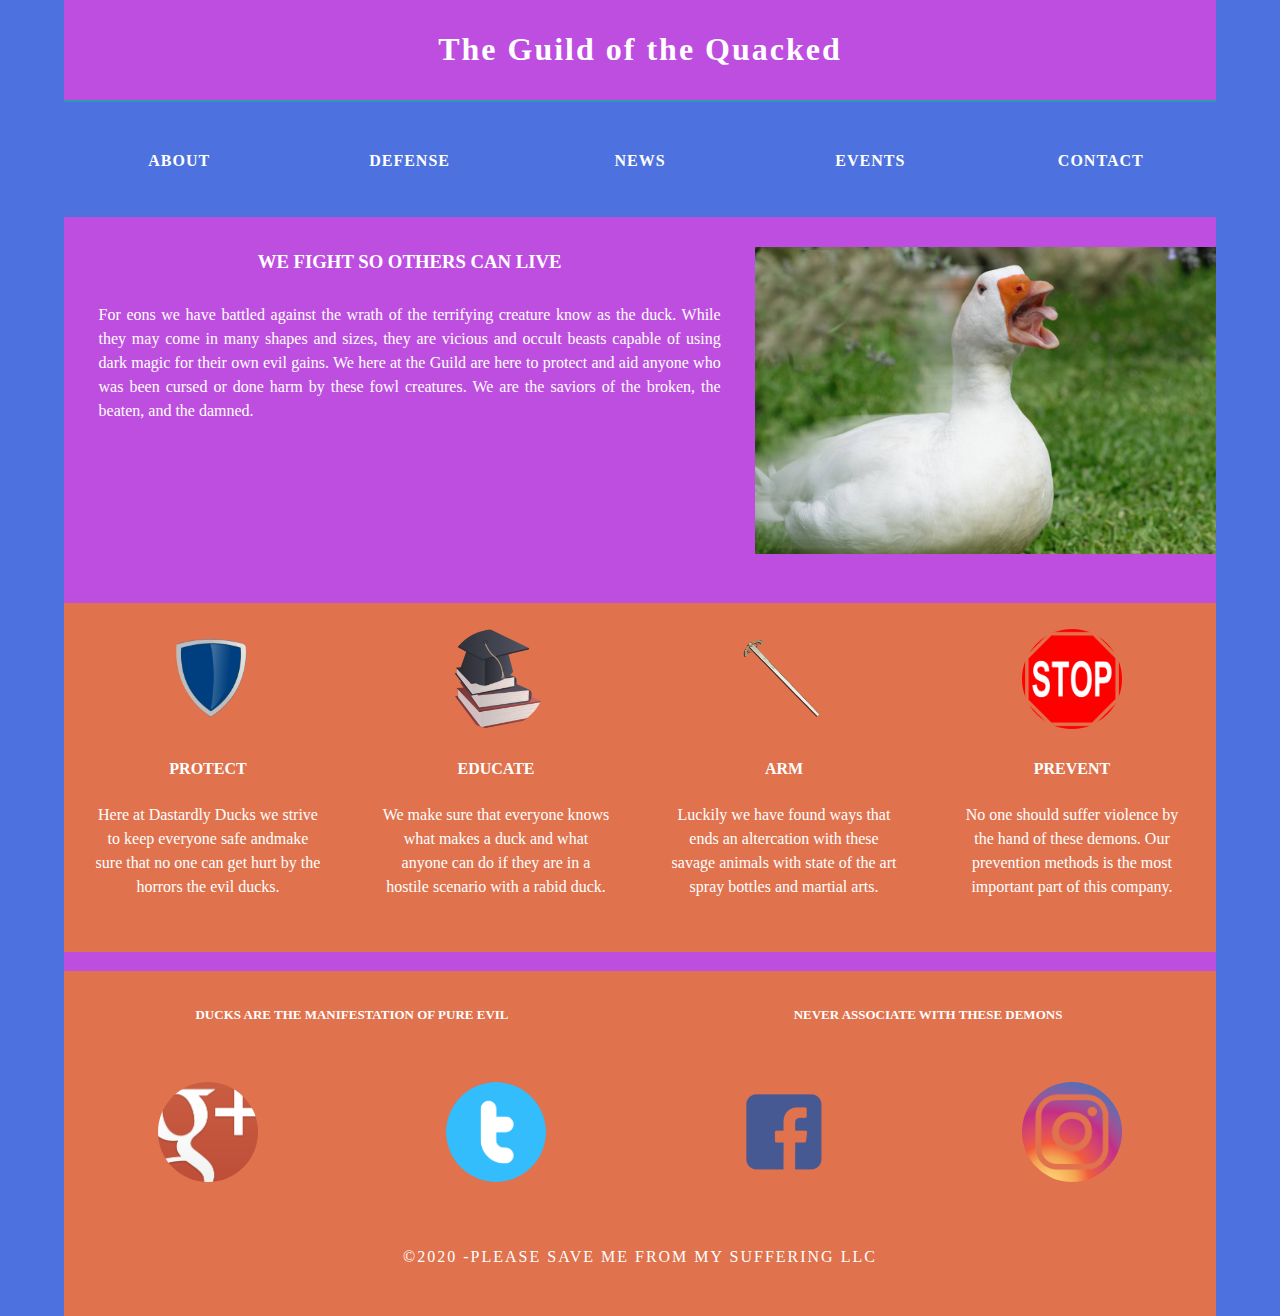
==== index.html @ 7c8a81c3 "123" ====
<!doctype html>
<html>
<head>
<meta charset="utf-8">
<meta http-equiv="X-UA-Compatible" content="IE=edge">
<meta name="viewport" content="width=device-width, initial-scale=1">
<title>Simple Theme</title>
<link href="css/multiColumnTemplate.css" rel="stylesheet" type="text/css">
<!-- HTML5 shim and Respond.js for IE8 support of HTML5 elements and media queries -->
<!-- WARNING: Respond.js doesn't work if you view the page via file:// -->
<!--[if lt IE 9]>
      <script src="https://oss.maxcdn.com/html5shiv/3.7.2/html5shiv.min.js"></script>
      <script src="https://oss.maxcdn.com/respond/1.4.2/respond.min.js"></script>
    <![endif]-->
</head>
<body>
<div class="container">
  <header>
    <div class="primary_header">
      <h1 class="title">The Guild of the Quacked</h1>
    </div>
    <nav class="secondary_header" id="menu">
      <ul>
        <a href="index.html"> <li>ABOUT</li> </a>
		<a href="defense.html"> <li>DEFENSE</li></a>
        <a href="news.html"> <li>NEWS</li></a>
        <a href="events.html"> <li>EVENTS</li></a>
        <a href="contact.html"> <li>CONTACT</li></a>
      </ul>
    </nav>
  </header>
  <section>
    <h2 class="noDisplay">Main Content</h2>
    <article class="left_article">
      <h3>We fight so others can live</h3>
      <p>For eons we have battled against the wrath of the terrifying creature know as the duck. While they may come in many shapes and sizes, they are vicious and occult beasts capable of using dark magic for their own evil gains. We here at the Guild are here to protect and aid anyone who was been cursed or done harm by these fowl creatures. We are the saviors of the broken, the beaten, and the damned.</p>
    </article>
    <aside class="right_article"><img src="images/really_angry_duck.jpg" alt="" width="512" height="96%" class="placeholder"/></aside>
  </section>
  <div class="row">
    <div class="columns">
      <p class="thumbnail_align"> <img src="images/Shield-PNG.png" alt="" class="thumbnail"/> </p>
      <h4>PROTECT </h4>
      <p>Here at Dastardly Ducks we strive to keep everyone safe andmake sure that no one can get hurt by the horrors the evil ducks.</p>
    </div>
    <div class="columns">
      <p class="thumbnail_align"> <img src="images/grad.png" alt="" class="thumbnail"/> </p>
      <h4>EDUCATE</h4>
      <p>We make sure that everyone knows what makes a duck and what anyone can do if they are in a hostile scenario with a rabid duck.</p>
    </div>
    <div class="columns">
      <p class="thumbnail_align"> <img src="images/sword-transparent-20.png" alt="" class="thumbnail"/> </p>
      <h4>ARM</h4>
      <p>Luckily we have found ways that ends an altercation with these savage animals with state of the art spray bottles and martial arts.</p>
    </div>
    <div class="columns">
      <p class="thumbnail_align"> <img src="images/stop_sign.png" alt="" class="thumbnail"/> </p>
      <h4>PREVENT</h4>
      <p>No one should suffer violence by the hand of these demons. Our prevention methods is the most important part of this company.</p>
    </div>
  </div>
  <div class="row blockDisplay">
    <div class="column_half left_half">
      <h2 class="column_title">DUCKS ARE THE MANIFESTATION OF PURE EVIL</h2>
    </div>
    <div class="column_half right_half">
      <h2 class="column_title">NEVER ASSOCIATE WITH THESE DEMONS</h2>
    </div>
  </div>
  <div class="social">
    <p class="social_icon"><img src="images/371931.png" width="209" alt="" class="thumbnail"/></p>
    <p class="social_icon"><img src="images/Twitter-High-Quality-PNG.png" alt="" width="1867" height="1833" class="thumbnail"/></p>
    <p class="social_icon"><img src="images/facebook-png-transparent-background-5.png" width="1600" alt="" class="thumbnail"/></p>
    <p class="social_icon"><img src="images/instagram-transparent-png-20.png" width="1024" alt="" class="thumbnail"/></p>
  </div>
  <footer class="secondary_header footer">
    <div class="copyright">&copy;2020 -<strong>PLEASE SAVE ME FROM MY SUFFERING LLC</strong></div>
  </footer>
</div>
</body>
</html>
---- css/multiColumnTemplate.css ----
@charset "UTF-8";
.container {
    background-color: #BE4EE0;
    width: 90%;
    margin-left: auto;
    margin-right: auto;
    border-bottom-width: 0px;
    padding-left: 0px;
    padding-top: 0px;
    padding-right: 0px;
    padding-bottom: 0px;
    text-align: center;
}
.row {
    width: 100%;
    margin-top: 0px;
    margin-right: 0px;
    margin-bottom: 0px;
    margin-left: 0px;
    padding-top: 0px;
    padding-right: 0px;
    padding-bottom: 0px;
    padding-left: 0px;
    display: inline-block;
    background-color: #BE4EE0;
}
.row.blockDisplay {
    display: block;
    background-color: #BE4EE0;
}
.column_half {
	width: 50%;
	float: left;
	margin-top: 0px;
}
.columns {
    width: 25%;
    float: left;
    font-family: "Source Sans Pro";
    color: #A5A5A5;
    line-height: 24px;
    padding-top: 10px;
    padding-bottom: 10px;
    text-align: justify;
    padding-left: 0px;
    padding-right: 0px;
    margin-left: 0px;
    margin-right: 0px;
    background-color: #e0724d;
    margin-top: 15px;
    margin-bottom: 15px;
    height: 329px;
}
.row .columns p {
    padding-left: 10%;
    padding-right: 10%;
    text-align: center;
    color: #FFFFFF;
}
.container .columns h4 {
    text-align: center;
    color: #FFFFFF;
}
.primary_header {
    width: 100%;
    background-color: #BE4EE0;
    padding-top: 10px;
    padding-bottom: 10px;
    clear: left;
    border-bottom: 2px solid #2C9AB7;
}
.secondary_header {
	width: 100%;
	padding-top: 50px;
	padding-bottom: 50px;
	background-color: #B3B3B3;
	clear: left;
}
.container .secondary_header ul {
	margin-top: 0%;
	margin-right: auto;
	margin-bottom: 0px;
	margin-left: auto;
	padding-top: 0px;
	padding-right: 0px;
	padding-bottom: 15px;
	padding-left: 0px;
	width: 100%;
}
.secondary_header ul li {
    list-style: none;
    float: left;
    margin-right: auto;
    margin-top: 0px;
    font-family: "Source Sans Pro";
    font-weight: bold;
    color: #FFFFFF;
    letter-spacing: 1px;
    margin-left: auto;
    text-align: center;
    width: 20%;
    transition: all 0.3s linear;
}
.secondary_header ul li:hover {
    color: #717070;
    cursor: pointer;
    border-width: thick;
    border-color: #FFFFFF;
}
.left_article {
    background-color: #BE4EE0;
    width: 60%;
    float: left;
    font-family: "Source Sans Pro";
    color: #343434;
    padding-bottom: 15px;
    margin-bottom: 30px;
}
.noDisplay {
	display: none;
}
.container .left_article h3 {
    padding-left: 5%;
    padding-right: 5%;
    margin-top: 5%;
    color: #FFFFFF;
    font-weight: bold;
    text-transform: uppercase;
}
.container .left_article p {
    padding-left: 5%;
    padding-right: 5%;
    text-align: justify;
    line-height: 24px;
    margin-top: 30px;
    margin-bottom: 15px;
    color: #FFFFFF;
}
.right_article {
    width: 40%;
    float: left;
    background-color: #BE4EE0;
}
.container .right_article ul {
	margin-top: 0px;
	margin-right: 0px;
	margin-bottom: 0px;
	margin-left: 0px;
	padding-top: 0px;
	padding-right: 0px;
	padding-bottom: 0px;
	padding-left: 0px;
}
.right_article ul li {
	font-family: "Source Sans Pro";
	list-style: none;
	text-align: center;
	background-color: #B3B3B3;
	width: 90%;
	margin-left: auto;
	margin-right: auto;
	margin-top: 10px;
	margin-bottom: 10px;
	padding-top: 15px;
	padding-bottom: 15px;
	color: #FFFFFF;
	font-weight: bold;
	border-radius: 0px;
	transition: all 0.3s linear;
	border-left: 5px solid #717070;
}
.right_article ul li:hover {
	background-color: #717070;
	cursor: pointer;
}
.footer {
    background-color: #E0724D;
}
.title {
    font-weight: bold;
    font-style: normal;
    font-family: "Source Sans Pro";
    text-align: center;
    color: #FFFFFF;
    letter-spacing: 2px;
}
.placeholder {
	/* [disabled]max-width: 400px;
*/
	/* [disabled]max-height: 200px;
*/
	width: 100%;
	padding-top: 30px;
	/* [disabled]padding-left: 19px;
*/
	padding-bottom: 30px;
	height: 100%;
}
.left_half {
    background-color: #e0724d;
    font-variant: normal;
    font-size: small;
}
.container .column_half.left_half h2 {
    color: #FFFFFF;
    font-family: "Source Sans Pro";
    text-align: center;
}
.right_half {
    background-color: #e0724d;
    color: #58E799;
    font-family: "Source Sans Pro";
    text-align: center;
    font-weight: bold;
}
.column_title {
    padding-top: 25px;
    padding-bottom: 25px;
    color: #FFFFFF;
    font-size: small;
}
.copyright {
    text-align: center;
    background-color: #e0724d;
    color: #FFFFFF;
    text-transform: uppercase;
    font-weight: lighter;
    letter-spacing: 2px;
    border-top-width: 2px;
    font-family: "Source Sans Pro";
}
body {
    margin-top: 0px;
    margin-right: 0px;
    margin-bottom: 0px;
    margin-left: 0px;
    background-color: #4d72e0;
}

@media (max-width: 320px) {
.secondary_header ul li {
	float: none;
	margin-top: 28px;
	margin-left: 0px;
	width: 100%;
}
.container .secondary_header ul {
	margin-top: 0px;
	margin-right: 0px;
	margin-bottom: 0px;
	margin-left: 0px;
	padding-top: 0px;
	padding-right: 0px;
	padding-bottom: 0px;
	padding-left: 0px;
	height: auto;
	width: 100%;
	text-align: center;
}
.secondary_header {
	margin-top: 0px;
	margin-right: 0px;
	margin-bottom: 0px;
	margin-left: 0px;
	padding-top: 1px;
	padding-bottom: 40px;
}
.left_article {
	width: 100%;
	height: auto;
}
.right_article {
	width: 100%;
	height: auto;
}
.placeholder {
	width: 100%;
	margin-top: 22PX;
	margin-right: 0px;
	margin-bottom: 22PX;
	margin-left: 0px;
	padding-top: 0px;
	padding-right: 0px;
	padding-bottom: 0px;
	padding-left: 0px;
	max-width: 400px;
	max-height: 200px;
	height: auto;
}
.columns {
	width: 100%;
	margin-top: 0px;
	margin-right: 0px;
	margin-bottom: 0px;
	margin-left: 0px;
	padding-top: 0PX;
	padding-right: 0PX;
	padding-bottom: 0PX;
	padding-left: 0PX;
}
.columns p {
	padding-left: 10px;
	padding-right: 10px;
}
.column_half.left_half {
	width: 100%;
}
.column_half.right_half {
	width: 100%;
}
.copyright {
	padding-top: 25px;
	padding-bottom: 0px;
	margin-bottom: 0px;
}
.container .left_article h3 {
	margin-top: 30px;
}
.social .social_icon img {
	width: 80%;
}
.container .secondary_header {
}
}

@media (min-width: 321px) and (max-width: 768px) {
.secondary_header ul li {
	float: none;
	margin-top: 28px;
	margin-left: 0px;
	width: 100%;
}
.container .secondary_header ul {
	margin-top: 0px;
	margin-right: 0px;
	margin-bottom: 0px;
	margin-left: 0px;
	padding-top: 0px;
	padding-right: 0px;
	padding-bottom: 0px;
	padding-left: 0px;
	height: auto;
	width: 100%;
	text-align: center;
}
.secondary_header {
	margin-top: 0px;
	margin-right: 0px;
	margin-bottom: 0px;
	margin-left: 0px;
	padding-top: 1px;
	padding-bottom: 40px;
}
.left_article {
	width: 100%;
	height: auto;
}
.right_article {
	width: 100%;
	height: auto;
	padding-bottom: 25px;
}
.placeholder {
	margin-top: 0px;
	margin-right: 0px;
	margin-bottom: 0px;
	margin-left: 0px;
	padding-top: 0px;
	padding-right: 0px;
	padding-bottom: 0px;
	padding-left: 0px;
	width: 100%;
	max-width: 100%;
	height: auto;
	max-height: 100%;
}
.columns {
	width: 100%;
	margin-top: 6px;
	margin-right: 0px;
	margin-bottom: 6px;
	margin-left: 0px;
	padding-top: 0px;
	padding-right: 0px;
	padding-bottom: 0px;
	padding-left: 0px;
}
.columns p {
	padding-left: 14px;
	padding-right: 14px;
}
.column_half.left_half {
	width: 100%;
}
.column_half.right_half {
	width: 100%;
}
}

@media (min-width: 769px) and (max-width: 1000px) {
.secondary_header {
	overflow: auto;
	padding-top: 30px;
	padding-bottom: 30px;
}
.secondary_header ul li {
	margin-top: 10px;
	margin-right: 7%;
	margin-bottom: 10px;
	margin-left: 7%;
}
.left_article {
	height: auto;
}
.right_article {
	height: auto;
	padding-bottom: 27px;
}
.placeholder {
	width: 100%;
	margin-left: 0px;
	margin-right: 0px;
	padding-left: 0px;
	padding-right: 0px;
}
.columns {
	width: 50%;
	float: left;
	padding-left: 0px;
	padding-top: 0px;
	padding-right: 0px;
	padding-bottom: 0px;
}
.container .columns p {
	padding-left: 25px;
	padding-right: 25px;
}
}

@media (min-width: 1001px) {
}
.thumbnail {
	width: 100px;
	border-radius: 200px;
	height: 100px;
	margin-left: auto;
}
.thumbnail_align {
	text-align: center;
}
.social {
    text-align: center;
    margin-right: 0px;
    margin-bottom: 0px;
    margin-left: 0px;
    width: 100%;
    background-color: #e0724d;
    clear: both;
    overflow: auto;
}
.social_icon {
	width: 25%;
	text-align: center;
	float: left;
	transition: all 0.3s linear;
	line-height: 0px;
	padding-top: 7px;
}
.container .social .social_icon:hover {
	cursor: pointer;
	opacity: 0.5;
}
#menu {
    background-color: #4d72e0;




}
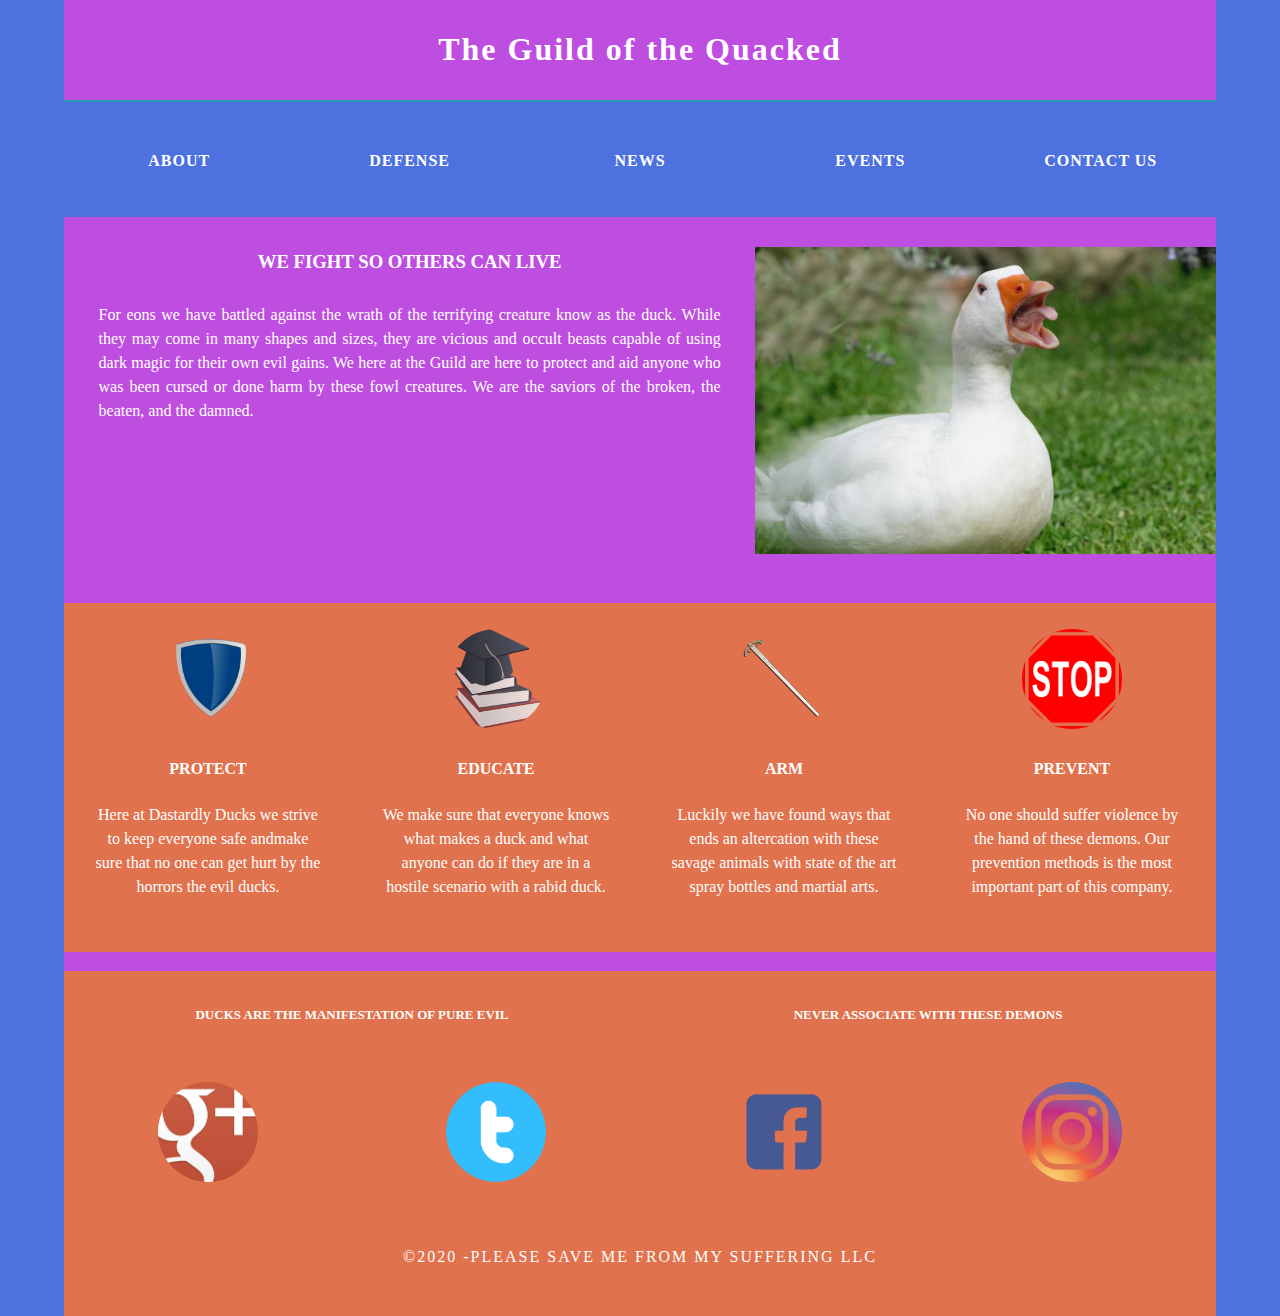
==== commit fcd17919: "f u" ====
--- a/index.html
+++ b/index.html
@@ -25,7 +25,7 @@
 		<a href="defense.html"> <li>DEFENSE</li></a>
         <a href="news.html"> <li>NEWS</li></a>
         <a href="events.html"> <li>EVENTS</li></a>
-        <a href="contact.html"> <li>CONTACT</li></a>
+        <a href="contact_us.html"> <li>CONTACT US</li></a>
       </ul>
     </nav>
   </header>
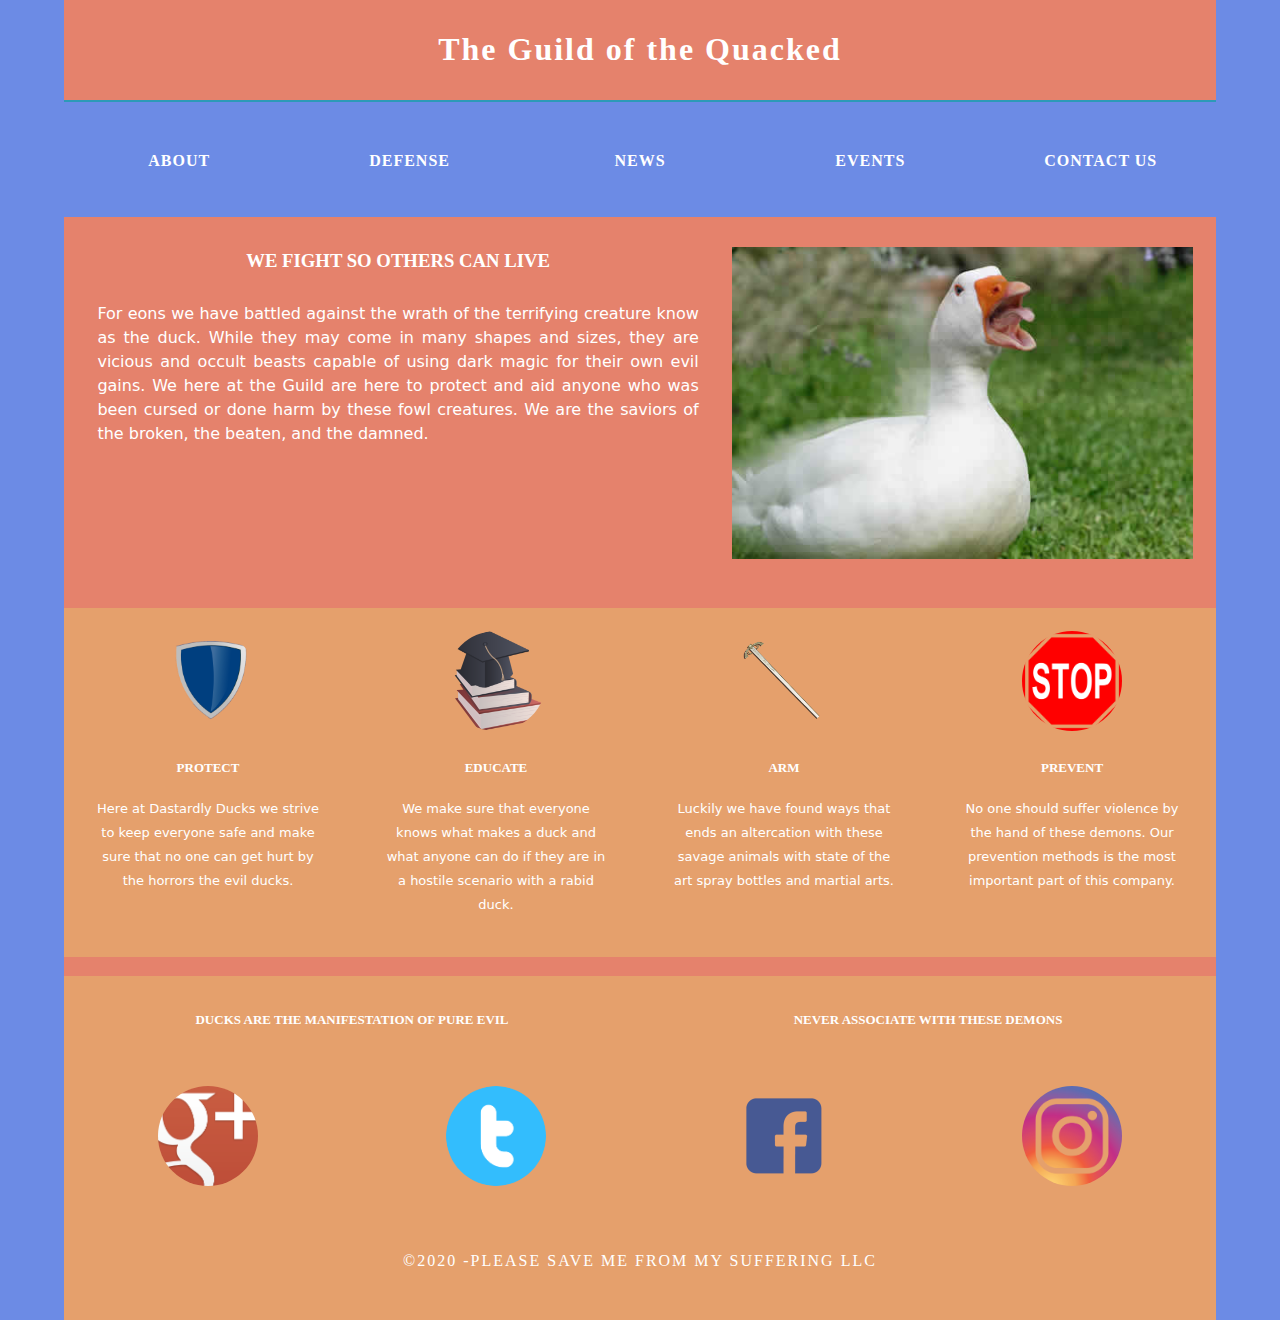
==== commit c530b9f8: "3.521023." ====
--- a/index.html
+++ b/index.html
@@ -4,8 +4,19 @@
 <meta charset="utf-8">
 <meta http-equiv="X-UA-Compatible" content="IE=edge">
 <meta name="viewport" content="width=device-width, initial-scale=1">
-<title>Simple Theme</title>
+<title>The Guild of the Quacked</title>
 <link href="css/multiColumnTemplate.css" rel="stylesheet" type="text/css">
+<style type="text/css">
+.container .row .columns p {
+    font-family: Segoe, Segoe UI, DejaVu Sans, Trebuchet MS, Verdana, sans-serif;
+}
+.container section .left_article p {
+    font-family: Segoe, Segoe UI, DejaVu Sans, Trebuchet MS, Verdana, sans-serif;
+}
+.container section .left_article p {
+    font-family: Segoe, Segoe UI, DejaVu Sans, Trebuchet MS, Verdana, sans-serif;
+}
+</style>
 <!-- HTML5 shim and Respond.js for IE8 support of HTML5 elements and media queries -->
 <!-- WARNING: Respond.js doesn't work if you view the page via file:// -->
 <!--[if lt IE 9]>
@@ -35,13 +46,13 @@
       <h3>We fight so others can live</h3>
       <p>For eons we have battled against the wrath of the terrifying creature know as the duck. While they may come in many shapes and sizes, they are vicious and occult beasts capable of using dark magic for their own evil gains. We here at the Guild are here to protect and aid anyone who was been cursed or done harm by these fowl creatures. We are the saviors of the broken, the beaten, and the damned.</p>
     </article>
-    <aside class="right_article"><img src="images/really_angry_duck.jpg" alt="" width="512" height="96%" class="placeholder"/></aside>
+    <aside class="right_article"><img src="images/really_angry_duck.jpg" alt="" width="520" height="352" class="placeholder"/></aside>
   </section>
   <div class="row">
     <div class="columns">
       <p class="thumbnail_align"> <img src="images/Shield-PNG.png" alt="" class="thumbnail"/> </p>
       <h4>PROTECT </h4>
-      <p>Here at Dastardly Ducks we strive to keep everyone safe andmake sure that no one can get hurt by the horrors the evil ducks.</p>
+      <p>Here at Dastardly Ducks we strive to keep everyone safe and make sure that no one can get hurt by the horrors the evil ducks.</p>
     </div>
     <div class="columns">
       <p class="thumbnail_align"> <img src="images/grad.png" alt="" class="thumbnail"/> </p>
--- a/css/multiColumnTemplate.css
+++ b/css/multiColumnTemplate.css
@@ -1,6 +1,6 @@
 @charset "UTF-8";
 .container {
-    background-color: #BE4EE0;
+    background-color: #e5826c;
     width: 90%;
     margin-left: auto;
     margin-right: auto;
@@ -22,11 +22,11 @@
     padding-bottom: 0px;
     padding-left: 0px;
     display: inline-block;
-    background-color: #BE4EE0;
+    background-color: #e5826c;
 }
 .row.blockDisplay {
     display: block;
-    background-color: #BE4EE0;
+    background-color: #e5a06c;
 }
 .column_half {
 	width: 50%;
@@ -46,10 +46,11 @@
     padding-right: 0px;
     margin-left: 0px;
     margin-right: 0px;
-    background-color: #e0724d;
+    background-color: #e5a06c;
     margin-top: 15px;
     margin-bottom: 15px;
     height: 329px;
+    font-size: small;
 }
 .row .columns p {
     padding-left: 10%;
@@ -63,7 +64,7 @@
 }
 .primary_header {
     width: 100%;
-    background-color: #BE4EE0;
+    background-color: #e5826c;
     padding-top: 10px;
     padding-bottom: 10px;
     clear: left;
@@ -108,8 +109,8 @@
     border-color: #FFFFFF;
 }
 .left_article {
-    background-color: #BE4EE0;
-    width: 60%;
+    background-color: #e5826c;
+    width: 58%;
     float: left;
     font-family: "Source Sans Pro";
     color: #343434;
@@ -126,6 +127,7 @@
     color: #FFFFFF;
     font-weight: bold;
     text-transform: uppercase;
+    background-color: #e5826c;
 }
 .container .left_article p {
     padding-left: 5%;
@@ -139,7 +141,7 @@
 .right_article {
     width: 40%;
     float: left;
-    background-color: #BE4EE0;
+    background-color: #e5826c;
 }
 .container .right_article ul {
 	margin-top: 0px;
@@ -174,7 +176,7 @@
 	cursor: pointer;
 }
 .footer {
-    background-color: #E0724D;
+    background-color: #e5a06c;
 }
 .title {
     font-weight: bold;
@@ -185,19 +187,19 @@
     letter-spacing: 2px;
 }
 .placeholder {
-	/* [disabled]max-width: 400px;
+    /* [disabled]max-width: 400px;
 */
-	/* [disabled]max-height: 200px;
+    /* [disabled]max-height: 200px;
 */
-	width: 100%;
-	padding-top: 30px;
-	/* [disabled]padding-left: 19px;
+    width: 100%;
+    padding-top: 30px;
+    /* [disabled]padding-left: 19px;
 */
-	padding-bottom: 30px;
-	height: 100%;
+    padding-bottom: 30px;
+    height: 100%;
 }
 .left_half {
-    background-color: #e0724d;
+    background-color: #e5a06c;
     font-variant: normal;
     font-size: small;
 }
@@ -207,7 +209,7 @@
     text-align: center;
 }
 .right_half {
-    background-color: #e0724d;
+    background-color: #e5a06c;
     color: #58E799;
     font-family: "Source Sans Pro";
     text-align: center;
@@ -218,10 +220,12 @@
     padding-bottom: 25px;
     color: #FFFFFF;
     font-size: small;
+    background-color: #e5a06c;
+    border-color: #e5a06c;
 }
 .copyright {
     text-align: center;
-    background-color: #e0724d;
+    background-color: #e5a06c;
     color: #FFFFFF;
     text-transform: uppercase;
     font-weight: lighter;
@@ -234,7 +238,7 @@
     margin-right: 0px;
     margin-bottom: 0px;
     margin-left: 0px;
-    background-color: #4d72e0;
+    background-color: #6C8BE5;
 }
 
 @media (max-width: 320px) {
@@ -454,7 +458,7 @@
     margin-bottom: 0px;
     margin-left: 0px;
     width: 100%;
-    background-color: #e0724d;
+    background-color: #e5a06c;
     clear: both;
     overflow: auto;
 }
@@ -471,9 +475,9 @@
 	opacity: 0.5;
 }
 #menu {
-    background-color: #4d72e0;
-
-
-
-
-}
+    background-color: #6C8BE5;
+
+
+
+
+}
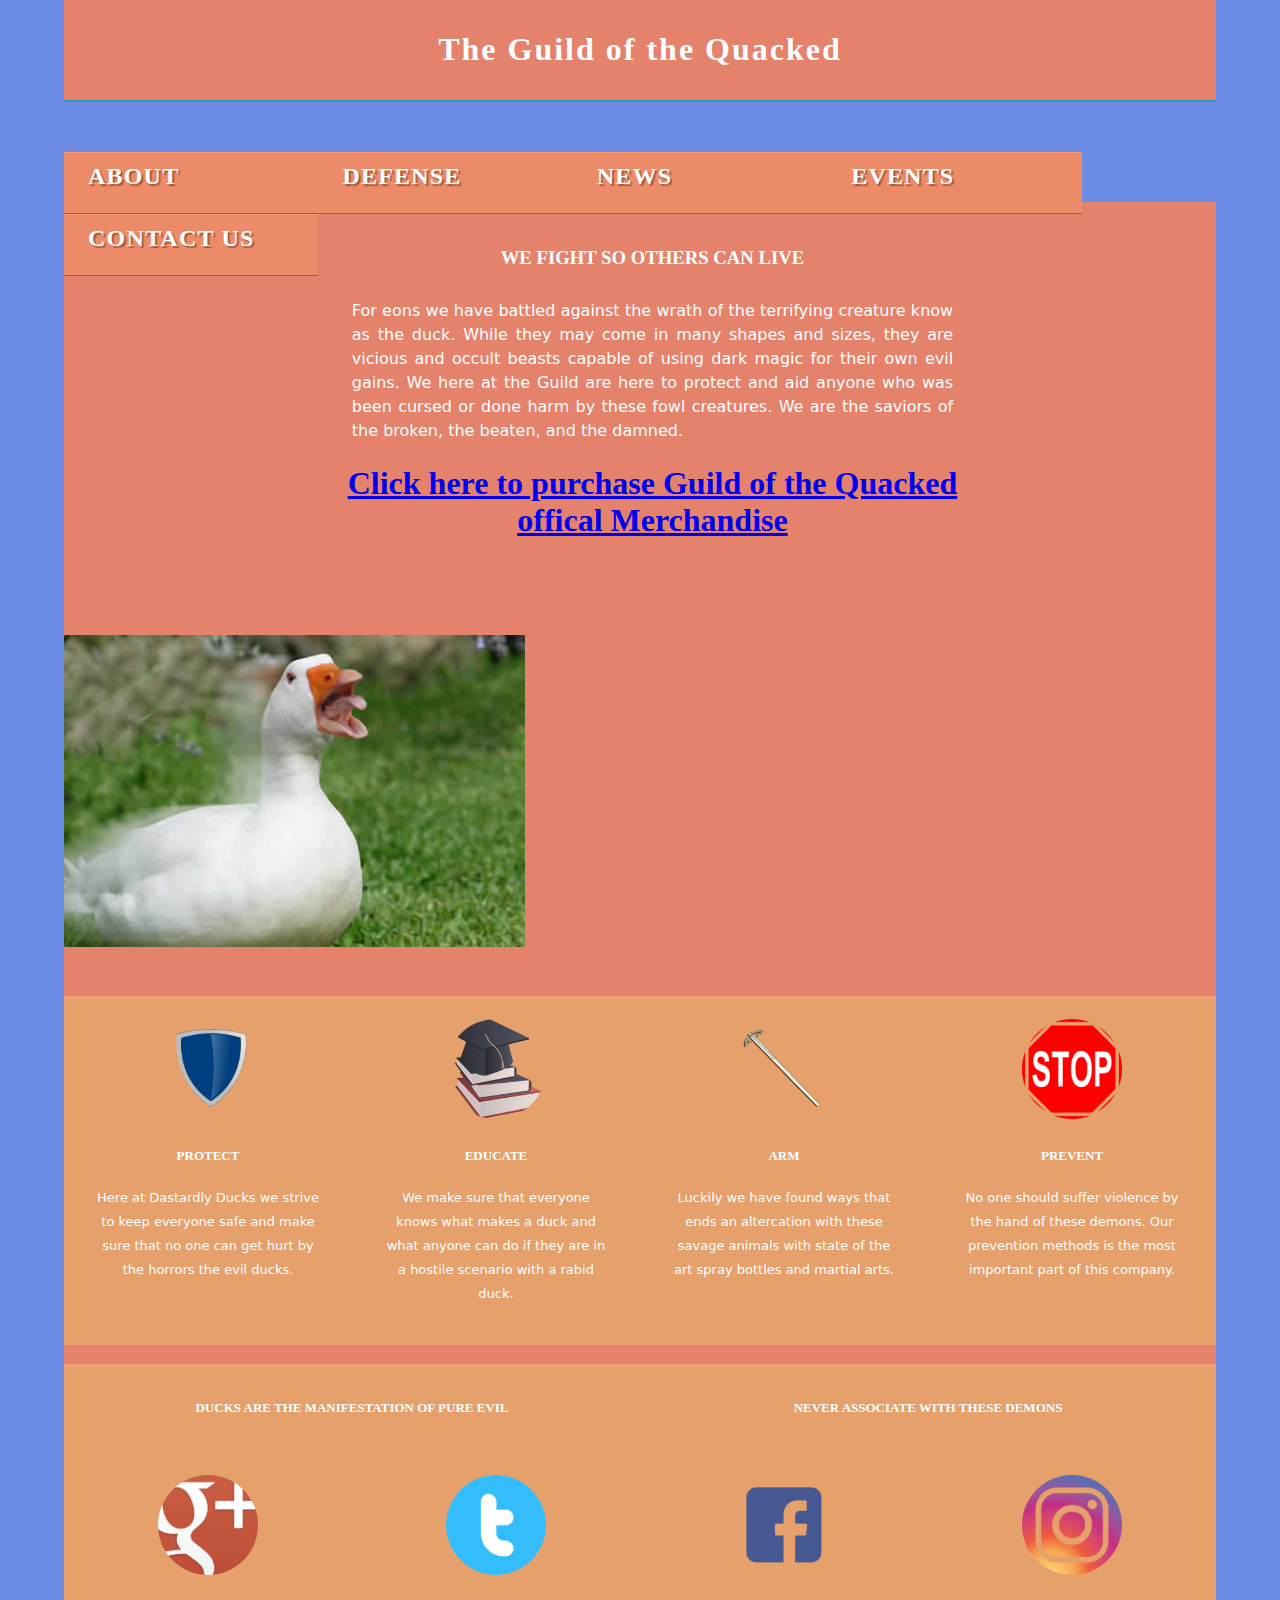
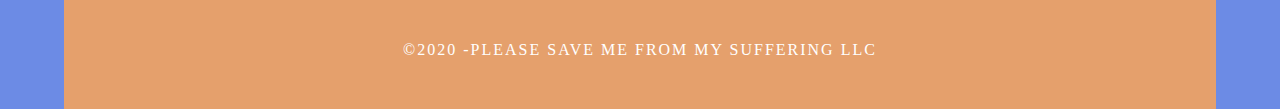
==== commit 3b5fcff1: "merchandise stuff" ====
--- a/index.html
+++ b/index.html
@@ -1,92 +1,100 @@
-<!doctype html>
-<html>
-<head>
-<meta charset="utf-8">
-<meta http-equiv="X-UA-Compatible" content="IE=edge">
-<meta name="viewport" content="width=device-width, initial-scale=1">
-<title>The Guild of the Quacked</title>
-<link href="css/multiColumnTemplate.css" rel="stylesheet" type="text/css">
-<style type="text/css">
-.container .row .columns p {
-    font-family: Segoe, Segoe UI, DejaVu Sans, Trebuchet MS, Verdana, sans-serif;
-}
-.container section .left_article p {
-    font-family: Segoe, Segoe UI, DejaVu Sans, Trebuchet MS, Verdana, sans-serif;
-}
-.container section .left_article p {
-    font-family: Segoe, Segoe UI, DejaVu Sans, Trebuchet MS, Verdana, sans-serif;
-}
-</style>
-<!-- HTML5 shim and Respond.js for IE8 support of HTML5 elements and media queries -->
-<!-- WARNING: Respond.js doesn't work if you view the page via file:// -->
-<!--[if lt IE 9]>
-      <script src="https://oss.maxcdn.com/html5shiv/3.7.2/html5shiv.min.js"></script>
-      <script src="https://oss.maxcdn.com/respond/1.4.2/respond.min.js"></script>
-    <![endif]-->
-</head>
-<body>
-<div class="container">
-  <header>
-    <div class="primary_header">
-      <h1 class="title">The Guild of the Quacked</h1>
-    </div>
-    <nav class="secondary_header" id="menu">
-      <ul>
-        <a href="index.html"> <li>ABOUT</li> </a>
-		<a href="defense.html"> <li>DEFENSE</li></a>
-        <a href="news.html"> <li>NEWS</li></a>
-        <a href="events.html"> <li>EVENTS</li></a>
-        <a href="contact_us.html"> <li>CONTACT US</li></a>
-      </ul>
-    </nav>
-  </header>
-  <section>
-    <h2 class="noDisplay">Main Content</h2>
-    <article class="left_article">
-      <h3>We fight so others can live</h3>
-      <p>For eons we have battled against the wrath of the terrifying creature know as the duck. While they may come in many shapes and sizes, they are vicious and occult beasts capable of using dark magic for their own evil gains. We here at the Guild are here to protect and aid anyone who was been cursed or done harm by these fowl creatures. We are the saviors of the broken, the beaten, and the damned.</p>
-    </article>
-    <aside class="right_article"><img src="images/really_angry_duck.jpg" alt="" width="520" height="352" class="placeholder"/></aside>
-  </section>
-  <div class="row">
-    <div class="columns">
-      <p class="thumbnail_align"> <img src="images/Shield-PNG.png" alt="" class="thumbnail"/> </p>
-      <h4>PROTECT </h4>
-      <p>Here at Dastardly Ducks we strive to keep everyone safe and make sure that no one can get hurt by the horrors the evil ducks.</p>
-    </div>
-    <div class="columns">
-      <p class="thumbnail_align"> <img src="images/grad.png" alt="" class="thumbnail"/> </p>
-      <h4>EDUCATE</h4>
-      <p>We make sure that everyone knows what makes a duck and what anyone can do if they are in a hostile scenario with a rabid duck.</p>
-    </div>
-    <div class="columns">
-      <p class="thumbnail_align"> <img src="images/sword-transparent-20.png" alt="" class="thumbnail"/> </p>
-      <h4>ARM</h4>
-      <p>Luckily we have found ways that ends an altercation with these savage animals with state of the art spray bottles and martial arts.</p>
-    </div>
-    <div class="columns">
-      <p class="thumbnail_align"> <img src="images/stop_sign.png" alt="" class="thumbnail"/> </p>
-      <h4>PREVENT</h4>
-      <p>No one should suffer violence by the hand of these demons. Our prevention methods is the most important part of this company.</p>
-    </div>
-  </div>
-  <div class="row blockDisplay">
-    <div class="column_half left_half">
-      <h2 class="column_title">DUCKS ARE THE MANIFESTATION OF PURE EVIL</h2>
-    </div>
-    <div class="column_half right_half">
-      <h2 class="column_title">NEVER ASSOCIATE WITH THESE DEMONS</h2>
-    </div>
-  </div>
-  <div class="social">
-    <p class="social_icon"><img src="images/371931.png" width="209" alt="" class="thumbnail"/></p>
-    <p class="social_icon"><img src="images/Twitter-High-Quality-PNG.png" alt="" width="1867" height="1833" class="thumbnail"/></p>
-    <p class="social_icon"><img src="images/facebook-png-transparent-background-5.png" width="1600" alt="" class="thumbnail"/></p>
-    <p class="social_icon"><img src="images/instagram-transparent-png-20.png" width="1024" alt="" class="thumbnail"/></p>
-  </div>
-  <footer class="secondary_header footer">
-    <div class="copyright">&copy;2020 -<strong>PLEASE SAVE ME FROM MY SUFFERING LLC</strong></div>
-  </footer>
-</div>
-</body>
-</html>
+<!doctype html>
+<html>
+<head>
+<meta charset="utf-8">
+<meta http-equiv="X-UA-Compatible" content="IE=edge">
+<meta name="viewport" content="width=device-width, initial-scale=1">
+<title>The Guild of the Quacked</title>
+<link href="css/multiColumnTemplate.css" rel="stylesheet" type="text/css">
+<style type="text/css">
+.container .row .columns p {
+    font-family: Segoe, Segoe UI, DejaVu Sans, Trebuchet MS, Verdana, sans-serif;
+}
+.container section .left_article p {
+    font-family: Segoe, Segoe UI, DejaVu Sans, Trebuchet MS, Verdana, sans-serif;
+}
+.container section .left_article p {
+    font-family: Segoe, Segoe UI, DejaVu Sans, Trebuchet MS, Verdana, sans-serif;
+}
+</style>
+
+
+<script>
+	
+</script>
+
+
+<!-- HTML5 shim and Respond.js for IE8 support of HTML5 elements and media queries -->
+<!-- WARNING: Respond.js doesn't work if you view the page via file:// -->
+<!--[if lt IE 9]>
+      <script src="https://oss.maxcdn.com/html5shiv/3.7.2/html5shiv.min.js"></script>
+      <script src="https://oss.maxcdn.com/respond/1.4.2/respond.min.js"></script>
+    <![endif]-->
+</head>
+<body>
+<div class="container">
+  <header>
+    <div class="primary_header">
+      <h1 class="title">The Guild of the Quacked</h1>
+    </div>
+    <nav class="secondary_header" id="menu">
+      <ul>
+        <a href="index.html"> <li>ABOUT</li> </a>
+		<a href="defense.html"> <li>DEFENSE</li></a>
+        <a href="news.html"> <li>NEWS</li></a>
+        <a href="events.html"> <li>EVENTS</li></a>
+        <a href="contact_us.html"> <li>CONTACT US</li></a>
+      </ul>
+    </nav>
+  </header>
+  <section>
+    <h2 class="noDisplay">Main Content</h2>
+    <article class="left_article">
+      <h3>We fight so others can live</h3>
+      <p>For eons we have battled against the wrath of the terrifying creature know as the duck. While they may come in many shapes and sizes, they are vicious and occult beasts capable of using dark magic for their own evil gains. We here at the Guild are here to protect and aid anyone who was been cursed or done harm by these fowl creatures. We are the saviors of the broken, the beaten, and the damned.</p>
+      <h1><a href="merchandise.html"> Click here to purchase Guild of the Quacked offical Merchandise</a></h1>
+    </article>
+    <aside class="right_article"><img src="images/really_angry_duck.jpg" alt="" width="520" height="352" class="placeholder"/></aside>
+  </section>
+  <div class="row">
+    <div class="columns">
+      <p class="thumbnail_align"> <img src="images/Shield-PNG.png" alt="" class="thumbnail"/> </p>
+      <h4>PROTECT </h4>
+      <p>Here at Dastardly Ducks we strive to keep everyone safe and make sure that no one can get hurt by the horrors the evil ducks.</p>
+    </div>
+    <div class="columns">
+      <p class="thumbnail_align"> <img src="images/grad.png" alt="" class="thumbnail"/> </p>
+      <h4>EDUCATE</h4>
+      <p>We make sure that everyone knows what makes a duck and what anyone can do if they are in a hostile scenario with a rabid duck.</p>
+    </div>
+    <div class="columns">
+      <p class="thumbnail_align"> <img src="images/sword-transparent-20.png" alt="" class="thumbnail"/> </p>
+      <h4>ARM</h4>
+      <p>Luckily we have found ways that ends an altercation with these savage animals with state of the art spray bottles and martial arts.</p>
+    </div>
+    <div class="columns">
+      <p class="thumbnail_align"> <img src="images/stop_sign.png" alt="" class="thumbnail"/> </p>
+      <h4>PREVENT</h4>
+      <p>No one should suffer violence by the hand of these demons. Our prevention methods is the most important part of this company.</p>
+    </div>
+  </div>
+  <div class="row blockDisplay">
+    <div class="column_half left_half">
+      <h2 class="column_title">DUCKS ARE THE MANIFESTATION OF PURE EVIL</h2>
+    </div>
+    <div class="column_half right_half">
+      <h2 class="column_title">NEVER ASSOCIATE WITH THESE DEMONS</h2>
+    </div>
+  </div>
+  <div class="social">
+    <p class="social_icon"><img src="images/371931.png" width="209" alt="" class="thumbnail"/></p>
+    <p class="social_icon"><img src="images/Twitter-High-Quality-PNG.png" alt="" width="1867" height="1833" class="thumbnail"/></p>
+    <p class="social_icon"><img src="images/facebook-png-transparent-background-5.png" width="1600" alt="" class="thumbnail"/></p>
+    <p class="social_icon"><img src="images/instagram-transparent-png-20.png" width="1024" alt="" class="thumbnail"/></p>
+  </div>
+  <footer class="secondary_header footer">
+    <div class="copyright">&copy;2020 -<strong>PLEASE SAVE ME FROM MY SUFFERING LLC</strong></div>
+  </footer>
+</div>
+</body>
+</html>
--- a/css/multiColumnTemplate.css
+++ b/css/multiColumnTemplate.css
@@ -1,483 +1,586 @@
-@charset "UTF-8";
-.container {
-    background-color: #e5826c;
-    width: 90%;
-    margin-left: auto;
-    margin-right: auto;
-    border-bottom-width: 0px;
-    padding-left: 0px;
-    padding-top: 0px;
-    padding-right: 0px;
-    padding-bottom: 0px;
-    text-align: center;
-}
-.row {
-    width: 100%;
-    margin-top: 0px;
-    margin-right: 0px;
-    margin-bottom: 0px;
-    margin-left: 0px;
-    padding-top: 0px;
-    padding-right: 0px;
-    padding-bottom: 0px;
-    padding-left: 0px;
-    display: inline-block;
-    background-color: #e5826c;
-}
-.row.blockDisplay {
-    display: block;
-    background-color: #e5a06c;
-}
-.column_half {
-	width: 50%;
-	float: left;
-	margin-top: 0px;
-}
-.columns {
-    width: 25%;
-    float: left;
-    font-family: "Source Sans Pro";
-    color: #A5A5A5;
-    line-height: 24px;
-    padding-top: 10px;
-    padding-bottom: 10px;
-    text-align: justify;
-    padding-left: 0px;
-    padding-right: 0px;
-    margin-left: 0px;
-    margin-right: 0px;
-    background-color: #e5a06c;
-    margin-top: 15px;
-    margin-bottom: 15px;
-    height: 329px;
-    font-size: small;
-}
-.row .columns p {
-    padding-left: 10%;
-    padding-right: 10%;
-    text-align: center;
-    color: #FFFFFF;
-}
-.container .columns h4 {
-    text-align: center;
-    color: #FFFFFF;
-}
-.primary_header {
-    width: 100%;
-    background-color: #e5826c;
-    padding-top: 10px;
-    padding-bottom: 10px;
-    clear: left;
-    border-bottom: 2px solid #2C9AB7;
-}
-.secondary_header {
-	width: 100%;
-	padding-top: 50px;
-	padding-bottom: 50px;
-	background-color: #B3B3B3;
-	clear: left;
-}
-.container .secondary_header ul {
-	margin-top: 0%;
-	margin-right: auto;
-	margin-bottom: 0px;
-	margin-left: auto;
-	padding-top: 0px;
-	padding-right: 0px;
-	padding-bottom: 15px;
-	padding-left: 0px;
-	width: 100%;
-}
-.secondary_header ul li {
-    list-style: none;
-    float: left;
-    margin-right: auto;
-    margin-top: 0px;
-    font-family: "Source Sans Pro";
-    font-weight: bold;
-    color: #FFFFFF;
-    letter-spacing: 1px;
-    margin-left: auto;
-    text-align: center;
-    width: 20%;
-    transition: all 0.3s linear;
-}
-.secondary_header ul li:hover {
-    color: #717070;
-    cursor: pointer;
-    border-width: thick;
-    border-color: #FFFFFF;
-}
-.left_article {
-    background-color: #e5826c;
-    width: 58%;
-    float: left;
-    font-family: "Source Sans Pro";
-    color: #343434;
-    padding-bottom: 15px;
-    margin-bottom: 30px;
-}
-.noDisplay {
-	display: none;
-}
-.container .left_article h3 {
-    padding-left: 5%;
-    padding-right: 5%;
-    margin-top: 5%;
-    color: #FFFFFF;
-    font-weight: bold;
-    text-transform: uppercase;
-    background-color: #e5826c;
-}
-.container .left_article p {
-    padding-left: 5%;
-    padding-right: 5%;
-    text-align: justify;
-    line-height: 24px;
-    margin-top: 30px;
-    margin-bottom: 15px;
-    color: #FFFFFF;
-}
-.right_article {
-    width: 40%;
-    float: left;
-    background-color: #e5826c;
-}
-.container .right_article ul {
-	margin-top: 0px;
-	margin-right: 0px;
-	margin-bottom: 0px;
-	margin-left: 0px;
-	padding-top: 0px;
-	padding-right: 0px;
-	padding-bottom: 0px;
-	padding-left: 0px;
-}
-.right_article ul li {
-	font-family: "Source Sans Pro";
-	list-style: none;
-	text-align: center;
-	background-color: #B3B3B3;
-	width: 90%;
-	margin-left: auto;
-	margin-right: auto;
-	margin-top: 10px;
-	margin-bottom: 10px;
-	padding-top: 15px;
-	padding-bottom: 15px;
-	color: #FFFFFF;
-	font-weight: bold;
-	border-radius: 0px;
-	transition: all 0.3s linear;
-	border-left: 5px solid #717070;
-}
-.right_article ul li:hover {
-	background-color: #717070;
-	cursor: pointer;
-}
-.footer {
-    background-color: #e5a06c;
-}
-.title {
-    font-weight: bold;
-    font-style: normal;
-    font-family: "Source Sans Pro";
-    text-align: center;
-    color: #FFFFFF;
-    letter-spacing: 2px;
-}
-.placeholder {
-    /* [disabled]max-width: 400px;
-*/
-    /* [disabled]max-height: 200px;
-*/
-    width: 100%;
-    padding-top: 30px;
-    /* [disabled]padding-left: 19px;
-*/
-    padding-bottom: 30px;
-    height: 100%;
-}
-.left_half {
-    background-color: #e5a06c;
-    font-variant: normal;
-    font-size: small;
-}
-.container .column_half.left_half h2 {
-    color: #FFFFFF;
-    font-family: "Source Sans Pro";
-    text-align: center;
-}
-.right_half {
-    background-color: #e5a06c;
-    color: #58E799;
-    font-family: "Source Sans Pro";
-    text-align: center;
-    font-weight: bold;
-}
-.column_title {
-    padding-top: 25px;
-    padding-bottom: 25px;
-    color: #FFFFFF;
-    font-size: small;
-    background-color: #e5a06c;
-    border-color: #e5a06c;
-}
-.copyright {
-    text-align: center;
-    background-color: #e5a06c;
-    color: #FFFFFF;
-    text-transform: uppercase;
-    font-weight: lighter;
-    letter-spacing: 2px;
-    border-top-width: 2px;
-    font-family: "Source Sans Pro";
-}
-body {
-    margin-top: 0px;
-    margin-right: 0px;
-    margin-bottom: 0px;
-    margin-left: 0px;
-    background-color: #6C8BE5;
-}
-
-@media (max-width: 320px) {
-.secondary_header ul li {
-	float: none;
-	margin-top: 28px;
-	margin-left: 0px;
-	width: 100%;
-}
-.container .secondary_header ul {
-	margin-top: 0px;
-	margin-right: 0px;
-	margin-bottom: 0px;
-	margin-left: 0px;
-	padding-top: 0px;
-	padding-right: 0px;
-	padding-bottom: 0px;
-	padding-left: 0px;
-	height: auto;
-	width: 100%;
-	text-align: center;
-}
-.secondary_header {
-	margin-top: 0px;
-	margin-right: 0px;
-	margin-bottom: 0px;
-	margin-left: 0px;
-	padding-top: 1px;
-	padding-bottom: 40px;
-}
-.left_article {
-	width: 100%;
-	height: auto;
-}
-.right_article {
-	width: 100%;
-	height: auto;
-}
-.placeholder {
-	width: 100%;
-	margin-top: 22PX;
-	margin-right: 0px;
-	margin-bottom: 22PX;
-	margin-left: 0px;
-	padding-top: 0px;
-	padding-right: 0px;
-	padding-bottom: 0px;
-	padding-left: 0px;
-	max-width: 400px;
-	max-height: 200px;
-	height: auto;
-}
-.columns {
-	width: 100%;
-	margin-top: 0px;
-	margin-right: 0px;
-	margin-bottom: 0px;
-	margin-left: 0px;
-	padding-top: 0PX;
-	padding-right: 0PX;
-	padding-bottom: 0PX;
-	padding-left: 0PX;
-}
-.columns p {
-	padding-left: 10px;
-	padding-right: 10px;
-}
-.column_half.left_half {
-	width: 100%;
-}
-.column_half.right_half {
-	width: 100%;
-}
-.copyright {
-	padding-top: 25px;
-	padding-bottom: 0px;
-	margin-bottom: 0px;
-}
-.container .left_article h3 {
-	margin-top: 30px;
-}
-.social .social_icon img {
-	width: 80%;
-}
-.container .secondary_header {
-}
-}
-
-@media (min-width: 321px) and (max-width: 768px) {
-.secondary_header ul li {
-	float: none;
-	margin-top: 28px;
-	margin-left: 0px;
-	width: 100%;
-}
-.container .secondary_header ul {
-	margin-top: 0px;
-	margin-right: 0px;
-	margin-bottom: 0px;
-	margin-left: 0px;
-	padding-top: 0px;
-	padding-right: 0px;
-	padding-bottom: 0px;
-	padding-left: 0px;
-	height: auto;
-	width: 100%;
-	text-align: center;
-}
-.secondary_header {
-	margin-top: 0px;
-	margin-right: 0px;
-	margin-bottom: 0px;
-	margin-left: 0px;
-	padding-top: 1px;
-	padding-bottom: 40px;
-}
-.left_article {
-	width: 100%;
-	height: auto;
-}
-.right_article {
-	width: 100%;
-	height: auto;
-	padding-bottom: 25px;
-}
-.placeholder {
-	margin-top: 0px;
-	margin-right: 0px;
-	margin-bottom: 0px;
-	margin-left: 0px;
-	padding-top: 0px;
-	padding-right: 0px;
-	padding-bottom: 0px;
-	padding-left: 0px;
-	width: 100%;
-	max-width: 100%;
-	height: auto;
-	max-height: 100%;
-}
-.columns {
-	width: 100%;
-	margin-top: 6px;
-	margin-right: 0px;
-	margin-bottom: 6px;
-	margin-left: 0px;
-	padding-top: 0px;
-	padding-right: 0px;
-	padding-bottom: 0px;
-	padding-left: 0px;
-}
-.columns p {
-	padding-left: 14px;
-	padding-right: 14px;
-}
-.column_half.left_half {
-	width: 100%;
-}
-.column_half.right_half {
-	width: 100%;
-}
-}
-
-@media (min-width: 769px) and (max-width: 1000px) {
-.secondary_header {
-	overflow: auto;
-	padding-top: 30px;
-	padding-bottom: 30px;
-}
-.secondary_header ul li {
-	margin-top: 10px;
-	margin-right: 7%;
-	margin-bottom: 10px;
-	margin-left: 7%;
-}
-.left_article {
-	height: auto;
-}
-.right_article {
-	height: auto;
-	padding-bottom: 27px;
-}
-.placeholder {
-	width: 100%;
-	margin-left: 0px;
-	margin-right: 0px;
-	padding-left: 0px;
-	padding-right: 0px;
-}
-.columns {
-	width: 50%;
-	float: left;
-	padding-left: 0px;
-	padding-top: 0px;
-	padding-right: 0px;
-	padding-bottom: 0px;
-}
-.container .columns p {
-	padding-left: 25px;
-	padding-right: 25px;
-}
-}
-
-@media (min-width: 1001px) {
-}
-.thumbnail {
-	width: 100px;
-	border-radius: 200px;
-	height: 100px;
-	margin-left: auto;
-}
-.thumbnail_align {
-	text-align: center;
-}
-.social {
-    text-align: center;
-    margin-right: 0px;
-    margin-bottom: 0px;
-    margin-left: 0px;
-    width: 100%;
-    background-color: #e5a06c;
-    clear: both;
-    overflow: auto;
-}
-.social_icon {
-	width: 25%;
-	text-align: center;
-	float: left;
-	transition: all 0.3s linear;
-	line-height: 0px;
-	padding-top: 7px;
-}
-.container .social .social_icon:hover {
-	cursor: pointer;
-	opacity: 0.5;
-}
-#menu {
-    background-color: #6C8BE5;
-
-
-
-
-}
+@charset "UTF-8";
+.container {
+    background-color: #e5826c;
+    width: 90%;
+    margin-left: auto;
+    margin-right: auto;
+    border-bottom-width: 0px;
+    padding-left: 0px;
+    padding-top: 0px;
+    padding-right: 0px;
+    padding-bottom: 0px;
+    text-align: center;
+}
+.row {
+    width: 100%;
+    margin-top: 0px;
+    margin-right: 0px;
+    margin-bottom: 0px;
+    margin-left: 0px;
+    padding-top: 0px;
+    padding-right: 0px;
+    padding-bottom: 0px;
+    padding-left: 0px;
+    display: inline-block;
+    background-color: #e5826c;
+}
+.row.blockDisplay {
+    display: block;
+    background-color: #e5a06c;
+}
+.column_half {
+	width: 50%;
+	float: left;
+	margin-top: 0px;
+}
+.columns {
+    width: 25%;
+    float: left;
+    font-family: "Source Sans Pro";
+    color: #A5A5A5;
+    line-height: 24px;
+    padding-top: 10px;
+    padding-bottom: 10px;
+    text-align: justify;
+    padding-left: 0px;
+    padding-right: 0px;
+    margin-left: 0px;
+    margin-right: 0px;
+    background-color: #e5a06c;
+    margin-top: 15px;
+    margin-bottom: 15px;
+    height: 329px;
+    font-size: small;
+}
+.row .columns p {
+    padding-left: 10%;
+    padding-right: 10%;
+    text-align: center;
+    color: #FFFFFF;
+}
+.container .columns h4 {
+    text-align: center;
+    color: #FFFFFF;
+}
+.primary_header {
+    width: 100%;
+    background-color: #e5826c;
+    padding-top: 10px;
+    padding-bottom: 10px;
+    clear: left;
+    border-bottom: 2px solid #2C9AB7;
+}
+.secondary_header {
+	width: 100%;
+	padding-top: 50px;
+	padding-bottom: 50px;
+	background-color: #B3B3B3;
+	clear: left;
+}
+.container .secondary_header ul {
+	margin-top: 0%;
+	margin-right: auto;
+	margin-bottom: 0px;
+	margin-left: auto;
+	padding-top: 0px;
+	padding-right: 0px;
+	padding-bottom: 15px;
+	padding-left: 0px;
+	width: 100%;
+}
+.secondary_header ul li {
+    list-style: none;
+    float: left;
+    margin-right: auto;
+    margin-top: 0px;
+    font-family: "Source Sans Pro";
+    font-weight: bold;
+    color: #FFFFFF;
+    letter-spacing: 1px;
+    margin-left: auto;
+    text-align: center;
+    width: 20%;
+    transition: all 0.3s linear;
+}
+.secondary_header ul li:hover {
+    color: #717070;
+    cursor: pointer;
+    border-width: thick;
+    border-color: #FFFFFF;
+}
+.left_article {
+    background-color: #e5826c;
+    width: 58%;
+    float: left;
+    font-family: "Source Sans Pro";
+    color: #343434;
+    padding-bottom: 15px;
+    margin-bottom: 30px;
+}
+.noDisplay {
+	display: none;
+}
+.container .left_article h3 {
+    padding-left: 5%;
+    padding-right: 5%;
+    margin-top: 5%;
+    color: #FFFFFF;
+    font-weight: bold;
+    text-transform: uppercase;
+    background-color: #e5826c;
+}
+.container .left_article p {
+    padding-left: 5%;
+    padding-right: 5%;
+    text-align: justify;
+    line-height: 24px;
+    margin-top: 30px;
+    margin-bottom: 15px;
+    color: #FFFFFF;
+}
+.right_article {
+    width: 40%;
+    float: left;
+    background-color: #e5826c;
+}
+.container .right_article ul {
+	margin-top: 0px;
+	margin-right: 0px;
+	margin-bottom: 0px;
+	margin-left: 0px;
+	padding-top: 0px;
+	padding-right: 0px;
+	padding-bottom: 0px;
+	padding-left: 0px;
+}
+.right_article ul li {
+	font-family: "Source Sans Pro";
+	list-style: none;
+	text-align: center;
+	background-color: #B3B3B3;
+	width: 90%;
+	margin-left: auto;
+	margin-right: auto;
+	margin-top: 10px;
+	margin-bottom: 10px;
+	padding-top: 15px;
+	padding-bottom: 15px;
+	color: #FFFFFF;
+	font-weight: bold;
+	border-radius: 0px;
+	transition: all 0.3s linear;
+	border-left: 5px solid #717070;
+}
+.right_article ul li:hover {
+	background-color: #717070;
+	cursor: pointer;
+}
+.footer {
+    background-color: #e5a06c;
+}
+.title {
+    font-weight: bold;
+    font-style: normal;
+    font-family: "Source Sans Pro";
+    text-align: center;
+    color: #FFFFFF;
+    letter-spacing: 2px;
+}
+.placeholder {
+    /* [disabled]max-width: 400px;
+*/
+    /* [disabled]max-height: 200px;
+*/
+    width: 100%;
+    padding-top: 30px;
+    /* [disabled]padding-left: 19px;
+*/
+    padding-bottom: 30px;
+    height: 100%;
+}
+.left_half {
+    background-color: #e5a06c;
+    font-variant: normal;
+    font-size: small;
+}
+.container .column_half.left_half h2 {
+    color: #FFFFFF;
+    font-family: "Source Sans Pro";
+    text-align: center;
+}
+.right_half {
+    background-color: #e5a06c;
+    color: #58E799;
+    font-family: "Source Sans Pro";
+    text-align: center;
+    font-weight: bold;
+}
+.column_title {
+    padding-top: 25px;
+    padding-bottom: 25px;
+    color: #FFFFFF;
+    font-size: small;
+    background-color: #e5a06c;
+    border-color: #e5a06c;
+}
+.copyright {
+    text-align: center;
+    background-color: #e5a06c;
+    color: #FFFFFF;
+    text-transform: uppercase;
+    font-weight: lighter;
+    letter-spacing: 2px;
+    border-top-width: 2px;
+    font-family: "Source Sans Pro";
+}
+body {
+    margin-top: 0px;
+    margin-right: 0px;
+    margin-bottom: 0px;
+    margin-left: 0px;
+    background-color: #6C8BE5;
+}
+
+@media (max-width: 320px) {
+.secondary_header ul li {
+	float: none;
+	margin-top: 28px;
+	margin-left: 0px;
+	width: 100%;
+}
+.container .secondary_header ul {
+	margin-top: 0px;
+	margin-right: 0px;
+	margin-bottom: 0px;
+	margin-left: 0px;
+	padding-top: 0px;
+	padding-right: 0px;
+	padding-bottom: 0px;
+	padding-left: 0px;
+	height: auto;
+	width: 100%;
+	text-align: center;
+}
+.secondary_header {
+	margin-top: 0px;
+	margin-right: 0px;
+	margin-bottom: 0px;
+	margin-left: 0px;
+	padding-top: 1px;
+	padding-bottom: 40px;
+}
+.left_article {
+	width: 100%;
+	height: auto;
+}
+.right_article {
+	width: 100%;
+	height: auto;
+}
+.placeholder {
+	width: 100%;
+	margin-top: 22PX;
+	margin-right: 0px;
+	margin-bottom: 22PX;
+	margin-left: 0px;
+	padding-top: 0px;
+	padding-right: 0px;
+	padding-bottom: 0px;
+	padding-left: 0px;
+	max-width: 400px;
+	max-height: 200px;
+	height: auto;
+}
+.columns {
+	width: 100%;
+	margin-top: 0px;
+	margin-right: 0px;
+	margin-bottom: 0px;
+	margin-left: 0px;
+	padding-top: 0PX;
+	padding-right: 0PX;
+	padding-bottom: 0PX;
+	padding-left: 0PX;
+}
+.columns p {
+	padding-left: 10px;
+	padding-right: 10px;
+}
+.column_half.left_half {
+	width: 100%;
+}
+.column_half.right_half {
+	width: 100%;
+}
+.copyright {
+	padding-top: 25px;
+	padding-bottom: 0px;
+	margin-bottom: 0px;
+}
+.container .left_article h3 {
+	margin-top: 30px;
+}
+.social .social_icon img {
+	width: 80%;
+}
+.container .secondary_header {
+}
+}
+
+@media (min-width: 321px) and (max-width: 768px) {
+.secondary_header ul li {
+	float: none;
+	margin-top: 28px;
+	margin-left: 0px;
+	width: 100%;
+}
+.container .secondary_header ul {
+	margin-top: 0px;
+	margin-right: 0px;
+	margin-bottom: 0px;
+	margin-left: 0px;
+	padding-top: 0px;
+	padding-right: 0px;
+	padding-bottom: 0px;
+	padding-left: 0px;
+	height: auto;
+	width: 100%;
+	text-align: center;
+}
+.secondary_header {
+	margin-top: 0px;
+	margin-right: 0px;
+	margin-bottom: 0px;
+	margin-left: 0px;
+	padding-top: 1px;
+	padding-bottom: 40px;
+}
+.left_article {
+	width: 100%;
+	height: auto;
+}
+.right_article {
+	width: 100%;
+	height: auto;
+	padding-bottom: 25px;
+}
+.placeholder {
+	margin-top: 0px;
+	margin-right: 0px;
+	margin-bottom: 0px;
+	margin-left: 0px;
+	padding-top: 0px;
+	padding-right: 0px;
+	padding-bottom: 0px;
+	padding-left: 0px;
+	width: 100%;
+	max-width: 100%;
+	height: auto;
+	max-height: 100%;
+}
+.columns {
+	width: 100%;
+	margin-top: 6px;
+	margin-right: 0px;
+	margin-bottom: 6px;
+	margin-left: 0px;
+	padding-top: 0px;
+	padding-right: 0px;
+	padding-bottom: 0px;
+	padding-left: 0px;
+}
+.columns p {
+	padding-left: 14px;
+	padding-right: 14px;
+}
+.column_half.left_half {
+	width: 100%;
+}
+.column_half.right_half {
+	width: 100%;
+}
+}
+
+@media (min-width: 769px) and (max-width: 1000px) {
+.secondary_header {
+	overflow: auto;
+	padding-top: 30px;
+	padding-bottom: 30px;
+}
+.secondary_header ul li {
+	margin-top: 10px;
+	margin-right: 7%;
+	margin-bottom: 10px;
+	margin-left: 7%;
+}
+.left_article {
+	height: auto;
+}
+.right_article {
+	height: auto;
+	padding-bottom: 27px;
+}
+.placeholder {
+	width: 100%;
+	margin-left: 0px;
+	margin-right: 0px;
+	padding-left: 0px;
+	padding-right: 0px;
+}
+.columns {
+	width: 50%;
+	float: left;
+	padding-left: 0px;
+	padding-top: 0px;
+	padding-right: 0px;
+	padding-bottom: 0px;
+}
+.container .columns p {
+	padding-left: 25px;
+	padding-right: 25px;
+}
+}
+
+@media (min-width: 1001px) {
+}
+.thumbnail {
+	width: 100px;
+	border-radius: 200px;
+	height: 100px;
+	margin-left: auto;
+}
+.thumbnail_align {
+	text-align: center;
+}
+.social {
+    text-align: center;
+    margin-right: 0px;
+    margin-bottom: 0px;
+    margin-left: 0px;
+    width: 100%;
+    background-color: #e5a06c;
+    clear: both;
+    overflow: auto;
+}
+.social_icon {
+	width: 25%;
+	text-align: center;
+	float: left;
+	transition: all 0.3s linear;
+	line-height: 0px;
+	padding-top: 7px;
+}
+.container .social .social_icon:hover {
+	cursor: pointer;
+	opacity: 0.5;
+}
+#menu {
+    background-color: #6C8BE5;
+
+
+
+h1 {
+  background-image: url(../images/kinglogo.png);
+  background-repeat: no-repeat;
+  background-position: center center;
+  text-align: center;
+  text-indent: -1000%;
+  height: 75px;
+  line-height: 75px;
+  width: 117px;
+  margin: 0 auto 0 auto;
+  padding: 30px 10px 20px 10px;}
+
+h2 {
+  color: #fff;
+  font-size: 24px;
+  font-weight: normal;
+  text-align: center;
+  text-transform: uppercase;
+  letter-spacing: .3em;
+  display: inline-block;
+  margin: 0 0 23px 0;}
+
+h2 span {
+  background-color: #fff;
+  color: #000;
+  font-size: 12px;
+  text-align: center;
+  letter-spacing: 0;
+  display: inline-block;
+  position: relative;
+  border-radius: 50%;
+  top: -5px;
+  height: 22px;
+  width: 26px;
+  padding: 4px 0 0 0;}
+
+ul {
+  border:none;
+  padding: 0;
+  margin: 0;}
+
+li {
+  background-color: #ec8b68;
+  color: #fff;
+  border-top: 1px solid #fe9772;
+  border-bottom: 1px solid #9f593f;
+  font-size: 24px;
+  letter-spacing: .05em;
+  list-style-type: none;
+  text-shadow: 2px 2px 1px #9f593f;
+  text-align: left;
+  height: 50px;
+  padding-left: 1em;
+  padding-top: 10px;}
+
+li a {
+  color: #fff;
+  background-image: url('../images/icon-link.png');
+  background-position: right, center;
+  background-repeat: no-repeat;
+  text-decoration: none;
+  padding-right: 36px;}
+
+li.complete a {
+  background-image: none;}
+
+p {
+  background-color: #fff;
+  color: #666; 
+  padding: 10px;
+  display: inline-block;
+  margin: 20px auto 20px auto;
+  width: 80%;
+  border-radius: 5px;
+  text-align: center;}
+
+.hot {
+  background-color: #d7666b;
+  color: #fff;
+  text-shadow: 2px 2px 1px #914141;
+  border-top: 1px solid #e99295;
+  border-bottom: 1px solid #914141;}
+
+.cool {
+  background-color: #6cc0ac;
+  color: #fff;
+  text-shadow: 2px 2px 1px #3b6a5e;
+  border-top: 1px solid #7ee0c9;
+  border-bottom: 1px solid #3b6a5e;}
+
+.complete {
+  background-color: #999;
+  color: #fff;
+  background-image: url("../images/icon-trash.png");
+  background-position: right, center;
+  background-repeat: no-repeat;
+  border-top: 1px solid #666;
+  border-bottom: 1px solid #b0b0b0;
+  text-shadow: 2px 2px 1px #333;}
+
+.complete a {display:block;}
+
+
+
+
